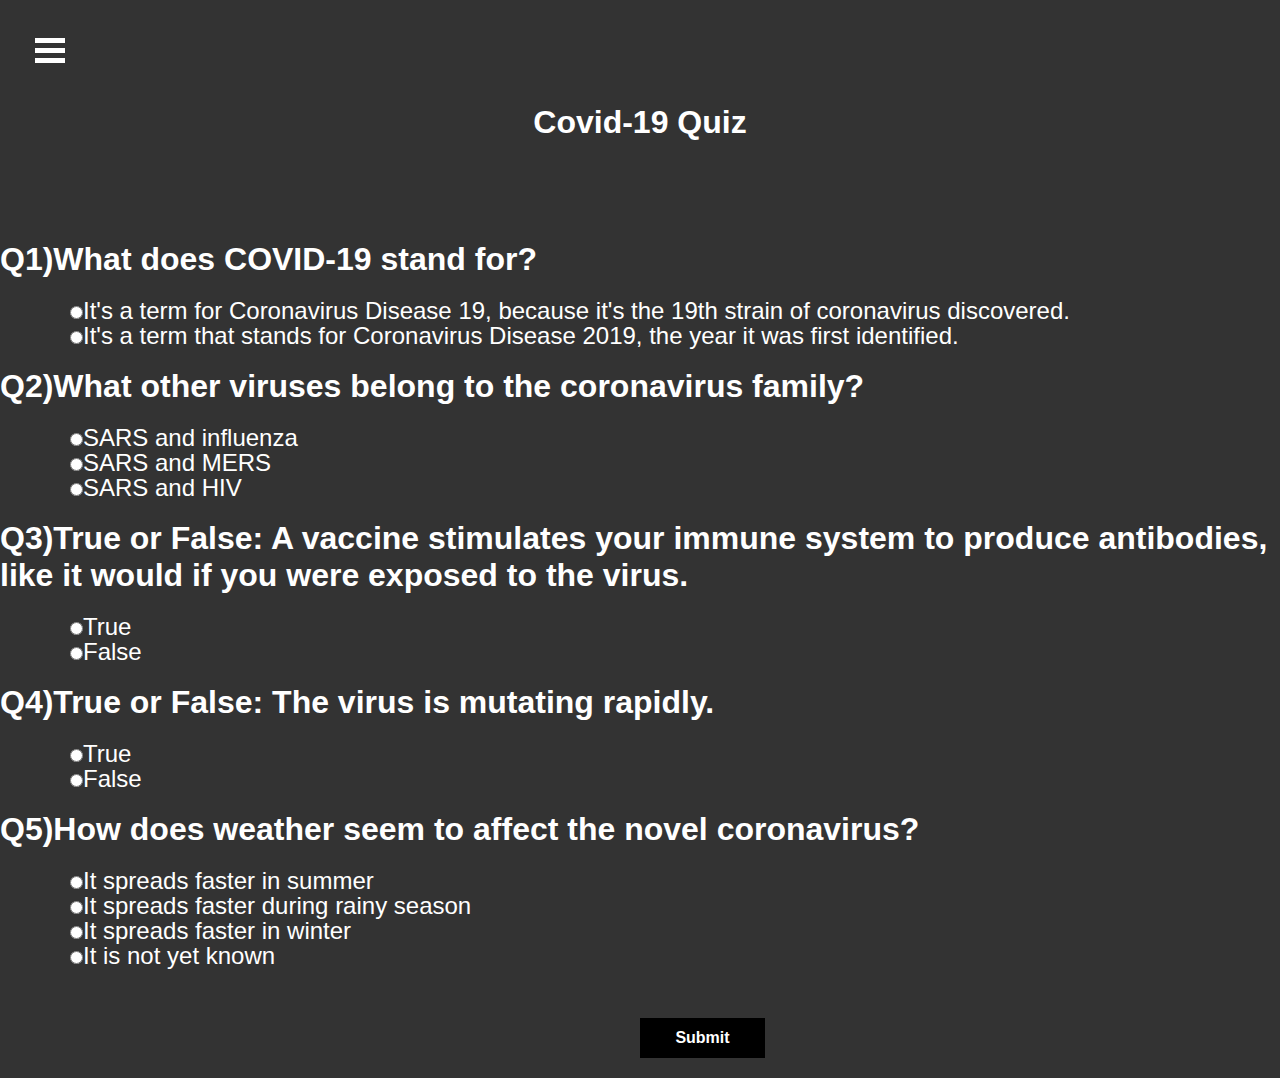
==== quiz.html @ 3528e9f1 "Add files via upload" ====
﻿<!DOCTYPE html>
<html lang="en">
<head>
    <meta charset="UTF-8">
    <meta name="viewport" content="width=device-width, initial-scale=1.0">
    <title>Quiz</title>
    <link rel="stylesheet" href="quiz.css">
</head>
<body>
    <button id="openn">
        <div class="line"></div>
        <div class="line"></div>
        <div class="line"></div>
      </button>
     <nav id="nav" style="display: none;">
       <button id="closee">X</button>
       <h1 id="title">Covid-19</h1>
       <p id="one"><a href="index.html">Home</a></p>
       <p><a href="solution.html">Solutions</a></p>
       <p><a href="quiz.html">Quiz</a></p>
       <p><a href="comments.html">Comments</a></p> 
       <p><a href="about.html">About</a></p>
     </nav>
     <h1>Covid-19 Quiz</h1>
     <h2><b>Q1)</b>What does COVID-19 stand for?</h2>
       <span><input type="radio" name="qa" id="qa">It's a term for Coronavirus Disease 19, because it's the 19th strain of coronavirus discovered.</span> <br>

      <span><input type="radio" name="qa" id="qa-correct">It's a term that stands for Coronavirus Disease 2019, the year it was first identified.</span>
     <h2><b>Q2)</b>What other viruses belong to the coronavirus family?</h2>
      <span><input type="radio" name="qb" id="qb">SARS and influenza</span> <br>
      <span><input type="radio" name="qb" id="qb-correct">SARS and MERS</span> <br>
      <span><input type="radio" name="qb" id="qb">SARS and HIV</span> <br>
     <h2><b>Q3)</b>True or False: A vaccine stimulates your immune system to produce antibodies, like it would if you were exposed to the virus. </h2>
     <span><input type="radio" name="qc" id="qc-correct">True</span> <br>
      <span><input type="radio" name="qc" id="qc">False</span> <br>
     <h2><b>Q4)</b>True or False: The virus is mutating rapidly.</h2>
      <span><input type="radio" name="qd" id="qd">True</span> <br>
      <span><input type="radio" name="qd" id="qd-correct">False</span> <br>
     <h2><b>Q5)</b>How does weather seem to affect the novel coronavirus?</h2>
      <span><input type="radio" name="qe" id="qe">It spreads faster in summer</span> <br>
    <span><input type="radio" name="qe" id="qe">It spreads faster during rainy season</span> <br>
     <span><input type="radio" name="qe" id="qe-correct">It spreads faster in winter</span> <br>
     <span><input type="radio" name="qe" id="qe">It is not yet known</span> <br>
     <button id="submit">Submit</button>
     <script src="./quiz.js"></script>
</body>
</html>
---- quiz.css ----
@import url('https://fonts.googleapis.com/css2?family=Russo+One&display=swap');

#nav {
    transition: 700ms linear;
    opacity: 0;
    width: 0px;
    height: 100vh;
    background: #696969;
    position: absolute;
    top: 0;
    z-index: -1;
    color: white;
    z-index: 10;
    text-align: center;
    display: none;
}

* {
    margin: 0;
    padding: 0;
    box-sizing: border-box;
}

#openn {
    width: 100px;
    height: 100px;
    cursor: pointer;
    border: none;
    z-index: 99;
    background: #333;
}

#nav {
    display: flex;
    flex-direction: column;
    align-items: center;
    justify-content: space-between;
}

    #nav p a {
        font-size: 2.60em;
        cursor: pointer;
        transition: 0.5s;
        font-family: 'Russo one';
        white-space: no-wrap;
        color: white;
        text-decoration: none;
    }

        #nav p a:hover {
            color: black;
        }

*::selection {
    background: black;
    color: white;
}

#nav h1 {
    font-size: 4em;
    font-family: 'Russo one';
    white-space: no-wrap;
}

#nav p {
    margin-top: 70px;
    margin-bottom: 70px;
}

.line {
    width: 50%;
    height: 5px;
    background: white;
    margin: 5px;
    margin-left: 35%;
}

#nav button {
    border: none;
    font-size: 2em;
    width: 50px;
    height: 50px;
    cursor: pointer;
    color: black;
    float: right;
}

*::selection{
  background: black;
  color: white;
}
#nav h1{
  font-size: 4em;
  font-family: 'Russo one';
  white-space: no-wrap;
}
#nav p {
  margin-top: 70px;
  margin-bottom: 70px;
}
.line {
  width: 30%;
  height: 5px;
  background: white;
  margin: 5px;
  margin-left: 35%;
}
#nav button {
  border: none;
  font-size: 2em;
  width: 50px;
  height: 50px;
  cursor: pointer;
  color: black;
  float: right;
}
h1 {
  text-align: center;
  margin-bottom: 100px;
  font-weight: 900;
}
body {
  background-color: #333;
  color: white;
  font-family: sans-serif;
}
h2 {
  font-weight: 700;
  font-size: 2em;
}
span {
  font-size: 1.5rem;
  line-height: 20px;
}

#submit {
  margin-left: 50vw;
  width: 125px;
  height: 40px;
  border: none;
  background: black;
  color: white;
  margin-top: 50px;
  margin-bottom: 20px;
  cursor: pointer;
  font-size: 1rem;
  transition: 250ms;
  font-weight: 700;
}
#submit:hover {
  background: #222;
}
input[type="radio"]:hover {
  cursor: pointer;
  transform: scale(1.5);
}
input[type="radio"] {
  z-index: 1000000;
  margin-left: 70px;
}

@media only screen and (max-width: 600px) {
  #submit {
    margin-left: 40vw;
  }
}
#title {
  padding-top: 15px;
}
span {
  line-height: 25px;
}


h2 {
  margin-top: 20px;
  margin-bottom: 20px;
}

span {
  white-space: pre-line;
}
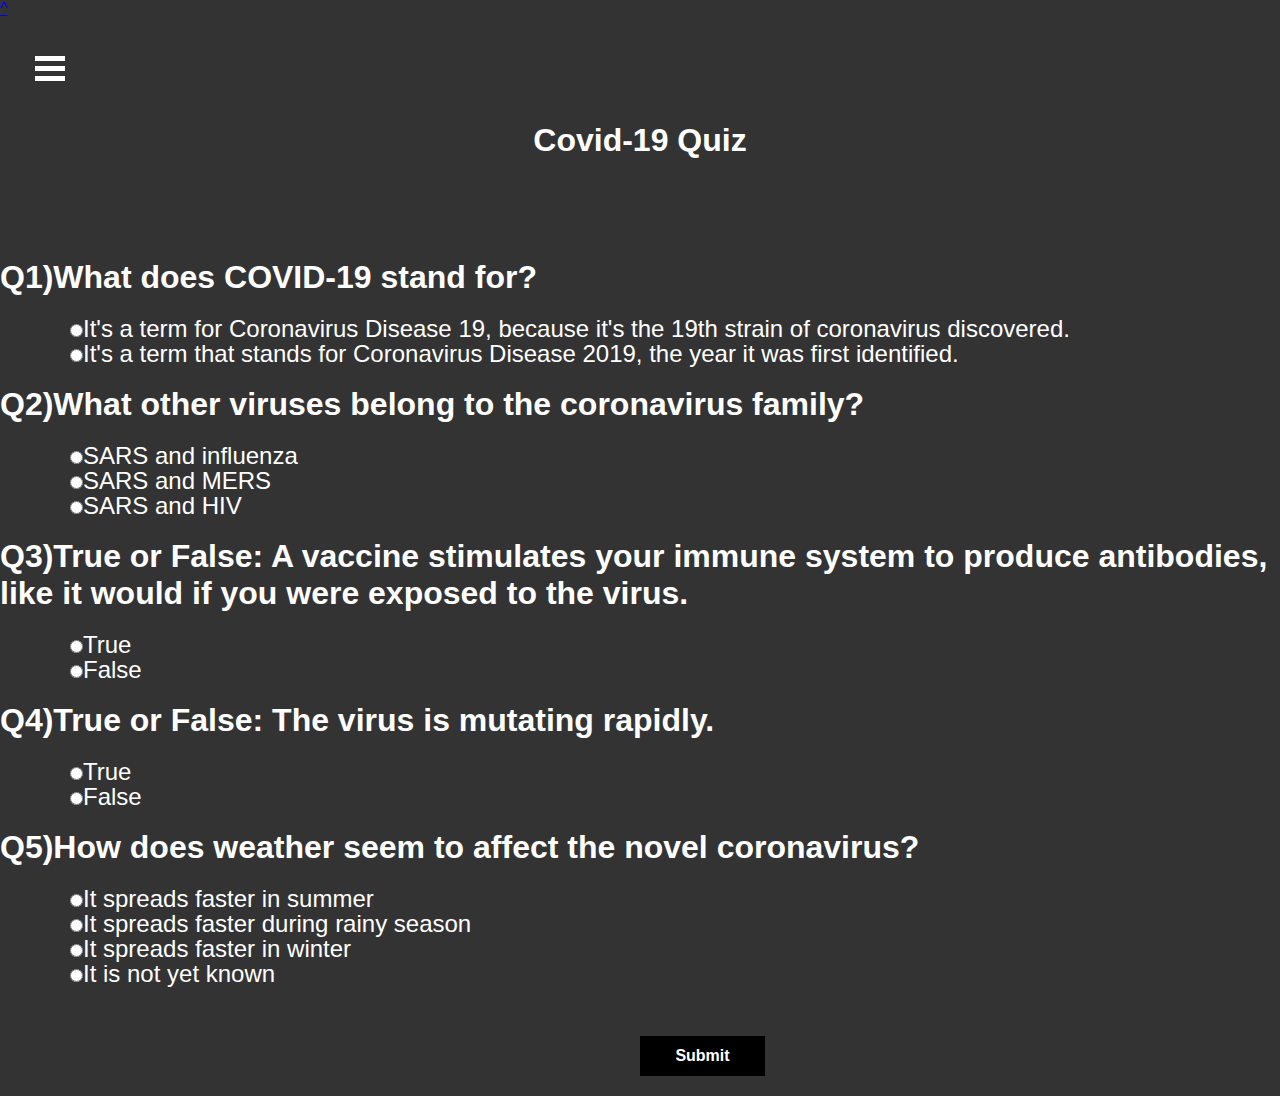
==== commit c162c4e9: "Update quiz.html" ====
--- a/quiz.html
+++ b/quiz.html
@@ -7,6 +7,7 @@
     <link rel="stylesheet" href="quiz.css">
 </head>
 <body>
+    <div class="top-container"><a href="#heading" id="top">^</a></div>
     <button id="openn">
         <div class="line"></div>
         <div class="line"></div>
@@ -44,4 +45,4 @@
      <button id="submit">Submit</button>
      <script src="./quiz.js"></script>
 </body>
-</html>+</html>
